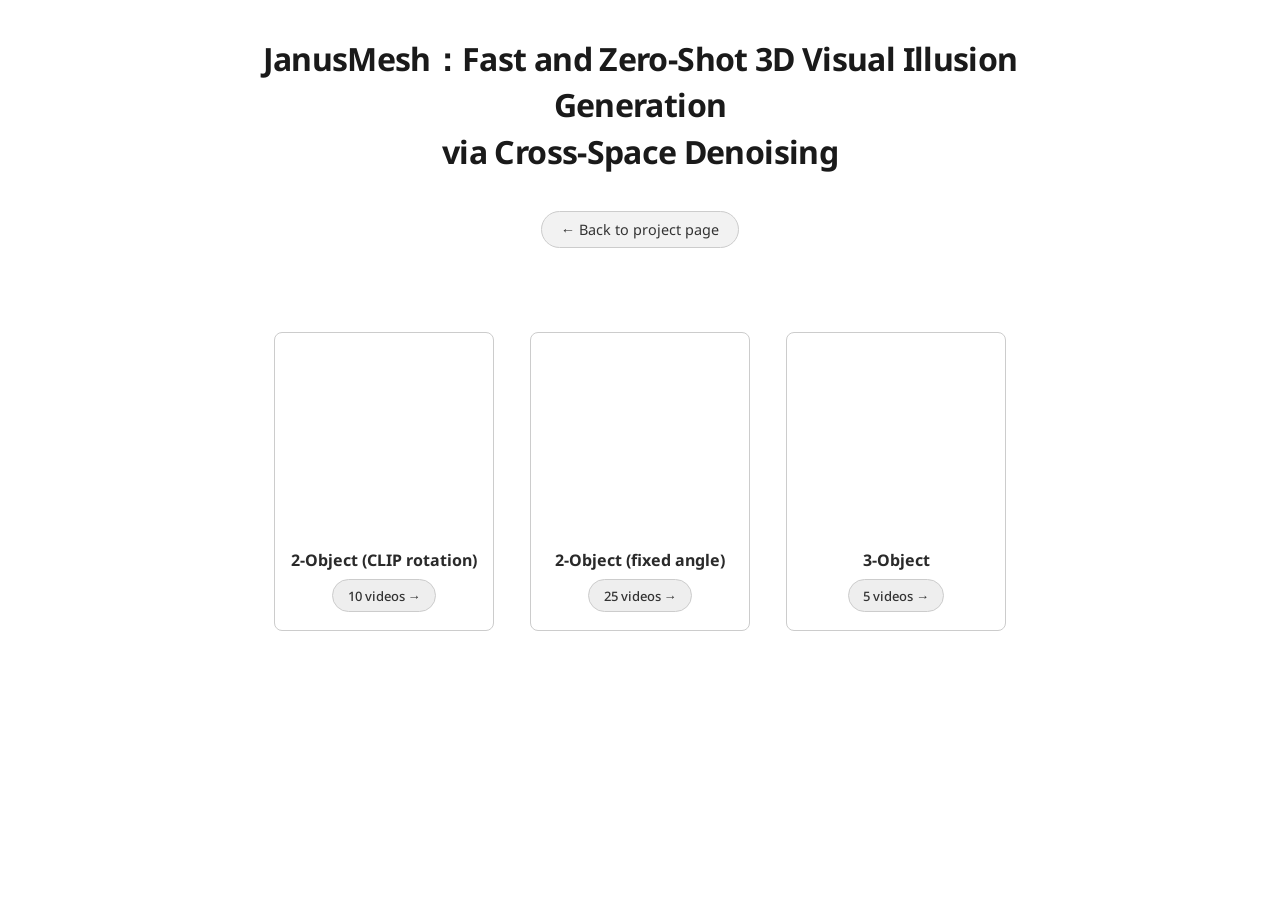
==== gallery.html @ b87c2eb7 "Revise JanusMesh project page layout, gallery, and static assets" ====
<!DOCTYPE html>
<html lang="en">
<head>
  <meta charset="utf-8">
  <meta name="viewport" content="width=device-width, initial-scale=1">
  <title>JanusMesh — Gallery</title>
  <link href="https://fonts.googleapis.com/css?family=Google+Sans|Noto+Sans|Castoro" rel="stylesheet">
  <link rel="stylesheet" href="./static/css/fontawesome.all.min.css">
  <link rel="stylesheet" href="./static/css/gallery-page.css">
  <link rel="icon" href="./static/images/favicon.svg">
  <script defer src="./static/js/fontawesome.all.min.js"></script>
</head>
<body class="jm-gal-body">

<header class="jm-gal-hero">
  <h1 class="jm-gal-title">
    JanusMesh：Fast and Zero-Shot 3D Visual Illusion Generation<br>
    via Cross-Space Denoising
  </h1>
  <a href="./index.html" class="jm-gal-back">← Back to project page</a>
</header>

<main class="jm-gal-main">
  <div class="jm-gal-grid">
    <a href="./pages/2-object-clip.html" class="jm-gal-card">
      <div class="jm-gal-thumb">
        <video muted autoplay loop playsinline preload="metadata">
          <source src="./static/result/2-object(CLIP_rotation)/(1)a peacock+a pineapple_ours.mp4" type="video/mp4">
        </video>
      </div>
      <div class="jm-gal-name">2-Object (CLIP rotation)</div>
      <span class="jm-gal-pill" id="badge-2object-clip">… →</span>
    </a>
    <a href="./pages/2-object-fix.html" class="jm-gal-card">
      <div class="jm-gal-thumb">
        <video muted autoplay loop playsinline preload="metadata">
          <source src="./static/result/2-object(fix_angle)/(1)a sofa+open book_ours.mp4" type="video/mp4">
        </video>
      </div>
      <div class="jm-gal-name">2-Object (fixed angle)</div>
      <span class="jm-gal-pill" id="badge-2object-fix">… →</span>
    </a>
    <a href="./pages/3-object.html" class="jm-gal-card">
      <div class="jm-gal-thumb">
        <video muted autoplay loop playsinline preload="metadata">
          <source src="./static/result/3-object/(1)Bamboo+A Pineapple+Grapes.mp4" type="video/mp4">
        </video>
      </div>
      <div class="jm-gal-name">3-Object</div>
      <span class="jm-gal-pill" id="badge-3object">… →</span>
    </a>
  </div>
</main>

<script src="./static/js/gifs.js"></script>
<script>
  (function () {
    var c = MEDIA_CATEGORIES['2-object-clip'].files.length;
    var f = MEDIA_CATEGORIES['2-object-fix'].files.length;
    var o = MEDIA_CATEGORIES['3-object'].files.length;
    document.getElementById('badge-2object-clip').textContent = c + ' videos →';
    document.getElementById('badge-2object-fix').textContent = f + ' videos →';
    document.getElementById('badge-3object').textContent = o + ' videos →';
  })();
</script>
</body>
</html>
---- static/css/gallery-page.css ----
/* gallery.html — self-contained (no Bulma / no index.css) — Stroke-style layout */

.jm-gal-body {
  margin: 0;
  min-height: 100vh;
  background: #fff;
  color: #1a1a1a;
  font-family: 'Google Sans', 'Noto Sans', sans-serif;
}

.jm-gal-hero {
  text-align: center;
  padding: 2.25rem 1.25rem 2.5rem;
}

.jm-gal-title {
  margin: 0 auto 2.25rem;
  max-width: 56rem;
  font-size: clamp(1.35rem, 3.2vw, 2rem);
  font-weight: 700;
  line-height: 1.45;
  letter-spacing: -0.02em;
}

.jm-gal-back {
  display: inline-block;
  padding: 0.5rem 1.15rem;
  font-size: 0.9rem;
  color: #333;
  text-decoration: none;
  background: #f2f2f2;
  border: 1px solid #ccc;
  border-radius: 999px;
}

.jm-gal-back:hover {
  background: #e8e8e8;
  border-color: #bbb;
  color: #111;
}

.jm-gal-main {
  padding: 2.75rem 1rem 2.5rem;
  max-width: 1100px;
  margin: 0 auto;
}

.jm-gal-grid {
  display: flex;
  flex-wrap: wrap;
  justify-content: center;
  align-items: stretch;
  gap: 2.25rem;
}

/* Flat card: white + hairline border only (no shadow / no lift) */
.jm-gal-card {
  box-sizing: border-box;
  width: 220px;
  padding: 1rem 0.85rem 1.15rem;
  text-align: center;
  text-decoration: none;
  color: inherit;
  background: #fff;
  border: 1px solid #ccc;
  border-radius: 8px;
  box-shadow: none;
  outline: none;
  transition: border-color 0.12s ease, background 0.12s ease;
}

.jm-gal-card:hover {
  border-color: #999;
  background: #fafafa;
}

.jm-gal-thumb {
  width: 190px;
  height: 190px;
  margin: 0 auto 0.65rem;
  background: #fff;
  border-radius: 4px;
  overflow: hidden;
  display: flex;
  align-items: center;
  justify-content: center;
}

.jm-gal-thumb video {
  width: 190px;
  height: 190px;
  object-fit: contain;
  display: block;
}

.jm-gal-name {
  font-size: 1rem;
  font-weight: 700;
  color: #2a2a2a;
  margin-bottom: 0.55rem;
  line-height: 1.3;
}

.jm-gal-pill {
  display: inline-block;
  padding: 0.4rem 0.9rem;
  font-size: 0.8125rem;
  font-weight: 500;
  color: #333;
  background: #eee;
  border: 1px solid #ccc;
  border-radius: 999px;
}

.jm-gal-card:hover .jm-gal-pill {
  background: #e4e4e4;
  border-color: #bbb;
}
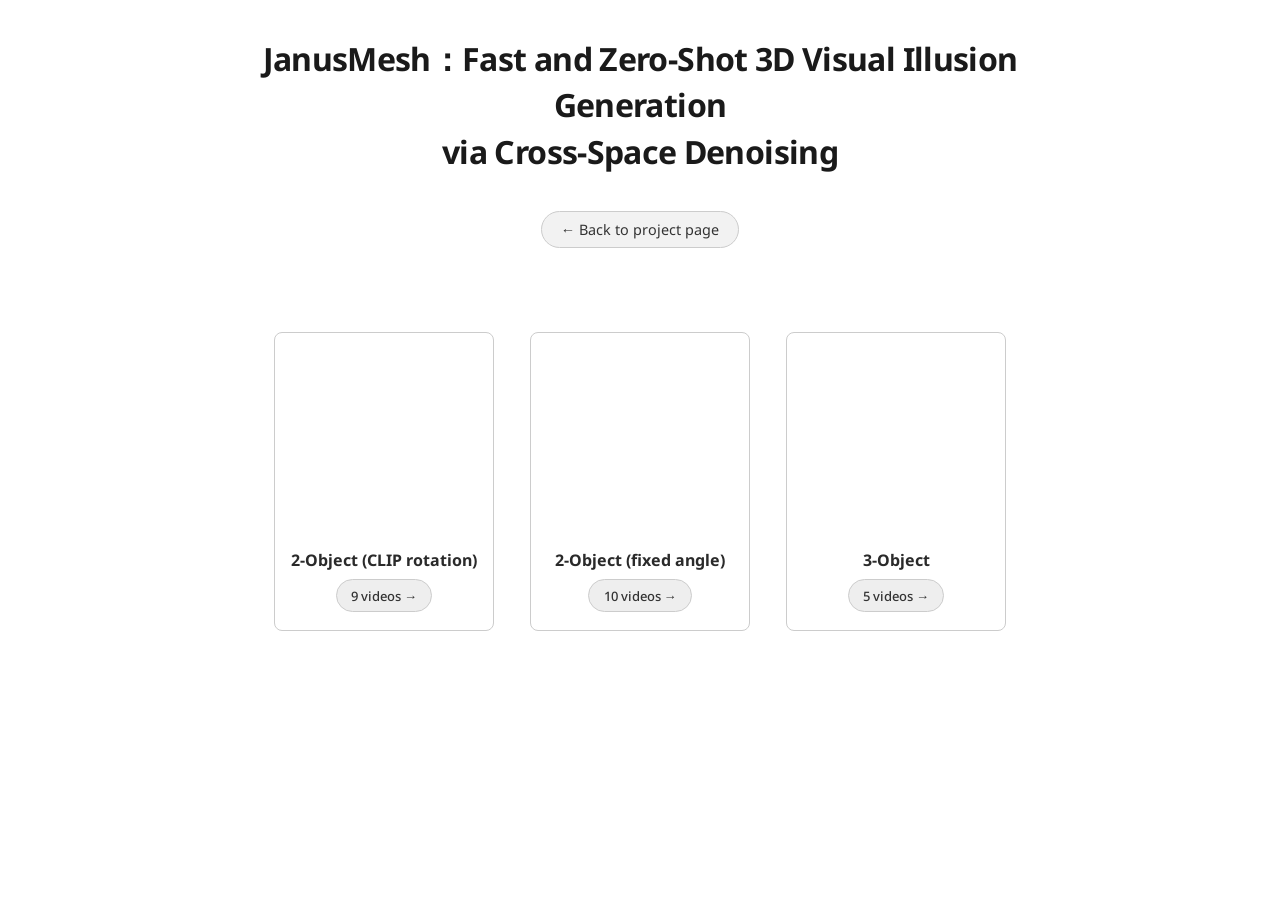
==== commit b3e7e188: "add teaser video&gallery baseline" ====
--- a/gallery.html
+++ b/gallery.html
@@ -22,19 +22,19 @@
 
 <main class="jm-gal-main">
   <div class="jm-gal-grid">
-    <a href="./pages/2-object-clip.html" class="jm-gal-card">
+    <a href="./pages/2-object-clip.html?compare=1" class="jm-gal-card">
       <div class="jm-gal-thumb">
         <video muted autoplay loop playsinline preload="metadata">
-          <source src="./static/result/2-object(CLIP_rotation)/(1)a peacock+a pineapple_ours.mp4" type="video/mp4">
+          <source src="./static/result/2-object(CLIP_rotation)/(1)a peacock+a pineapple_ours.mp4?v=20260426h264" type="video/mp4">
         </video>
       </div>
       <div class="jm-gal-name">2-Object (CLIP rotation)</div>
       <span class="jm-gal-pill" id="badge-2object-clip">… →</span>
     </a>
-    <a href="./pages/2-object-fix.html" class="jm-gal-card">
+    <a href="./pages/2-object-fix.html?compare=1" class="jm-gal-card">
       <div class="jm-gal-thumb">
         <video muted autoplay loop playsinline preload="metadata">
-          <source src="./static/result/2-object(fix_angle)/(1)a sofa+open book_ours.mp4" type="video/mp4">
+          <source src="./static/result/2-object(fix_angle)/(3)a frog+a turtle_ours.mp4?v=20260426h264" type="video/mp4">
         </video>
       </div>
       <div class="jm-gal-name">2-Object (fixed angle)</div>
@@ -43,7 +43,7 @@
     <a href="./pages/3-object.html" class="jm-gal-card">
       <div class="jm-gal-thumb">
         <video muted autoplay loop playsinline preload="metadata">
-          <source src="./static/result/3-object/(1)Bamboo+A Pineapple+Grapes.mp4" type="video/mp4">
+          <source src="./static/result/3-object/(1)Bamboo+A Pineapple+Grapes.mp4?v=20260426h264" type="video/mp4">
         </video>
       </div>
       <div class="jm-gal-name">3-Object</div>
@@ -52,7 +52,7 @@
   </div>
 </main>
 
-<script src="./static/js/gifs.js"></script>
+<script src="./static/js/gifs.js?v=2026-04-27-t0"></script>
 <script>
   (function () {
     var c = MEDIA_CATEGORIES['2-object-clip'].files.length;
